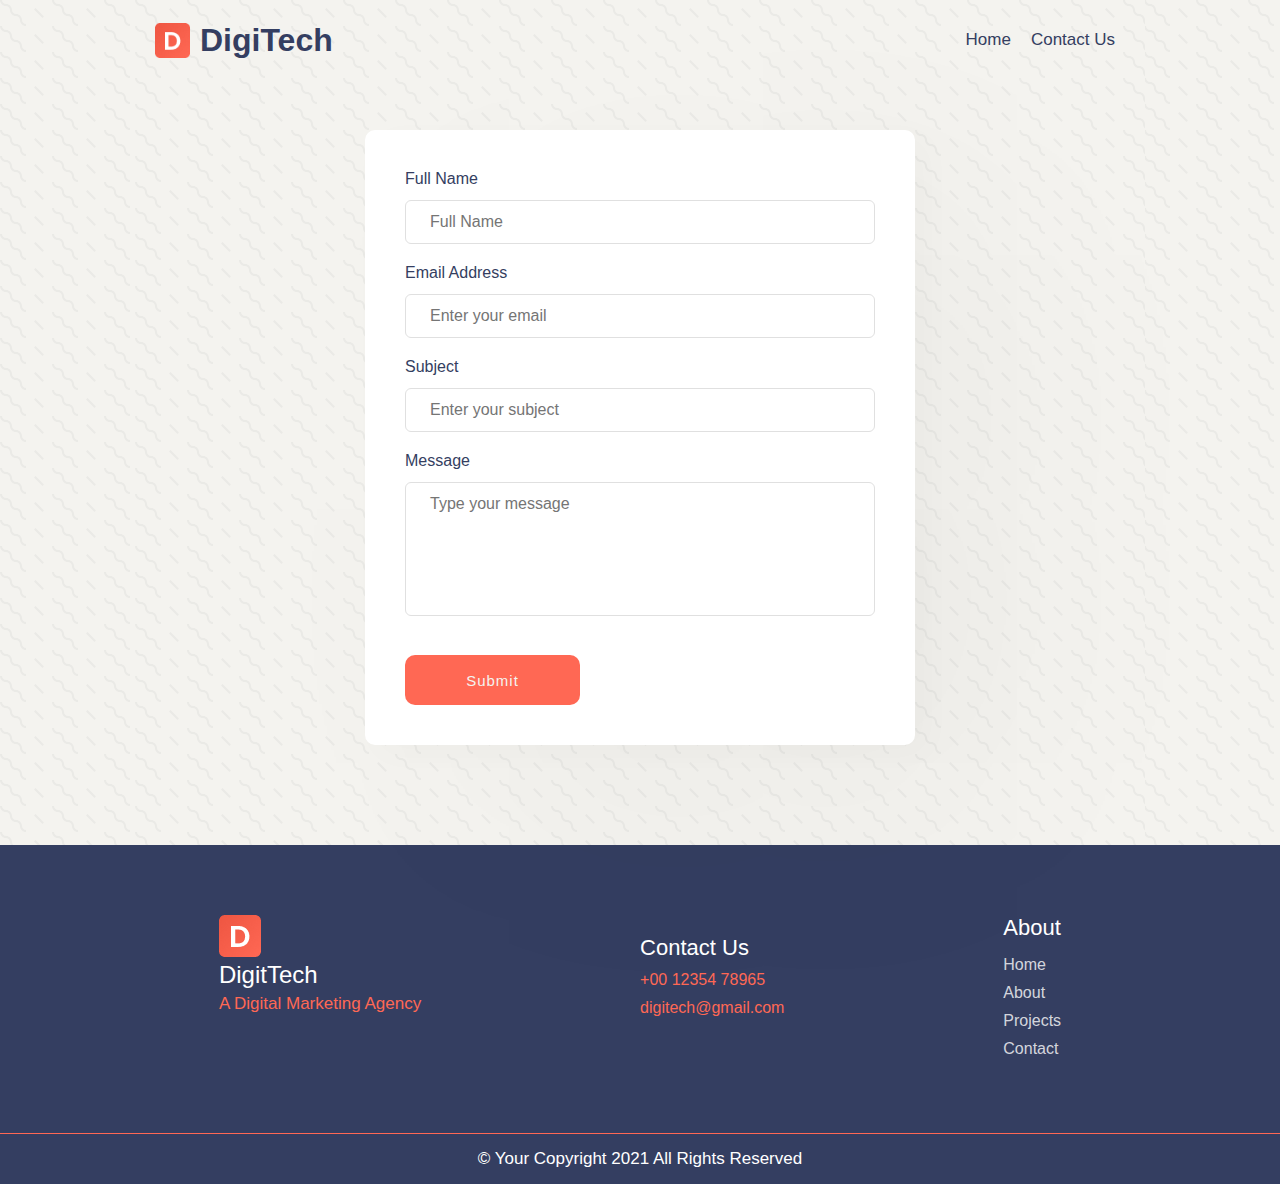
==== contact.html @ aae9b6a9 "first commit" ====
<!DOCTYPE html>
<html lang="en">

<head>
    <meta charset="UTF-8">
    <meta http-equiv="X-UA-Compatible" content="IE=edge">
    <meta name="viewport" content="width=device-width, initial-scale=1.0">
    <link rel="stylesheet" href="./css/style.css">
    <link rel="stylesheet" href="./css/contact-form.css">
    <title>Digitech - Contact</title>
</head>

<body>
    <header>
        <!-- Navbar start -->
        <nav>
            <div id="logo">
                <img src="./images/logo.png" alt="">
                <h1>DigiTech</h1>
            </div>
            <ul id="navbar">
                <li><a href="./index.html">Home</a></li>
                <li><a href="./contact.html">Contact Us</a></li>
            </ul>
        </nav>
        <!-- Navbar end -->
    </header>

    <!-- Contact Form -->
    <div class="formbold-main-wrapper">
        <div class="formbold-form-wrapper">
            <form onsubmit="validation()">
                <div class="formbold-mb-5">
                    <label for="name" class="formbold-form-label"> Full Name </label>
                    <input type="text" name="name" id="name" placeholder="Full Name" class="formbold-form-input" required/>
                </div>

                <div class="formbold-mb-5">
                    <label for="email" class="formbold-form-label"> Email Address </label>
                    <input type="email" name="email" id="email" placeholder="Enter your email"
                        class="formbold-form-input" required/>
                </div>

                <div class="formbold-mb-5">
                    <label for="subject" class="formbold-form-label"> Subject </label>
                    <input type="text" name="subject" id="subject" placeholder="Enter your subject"
                        class="formbold-form-input" />
                </div>

                <div class="formbold-mb-5">
                    <label for="message" class="formbold-form-label"> Message </label>
                    <textarea rows="6" name="message" id="message" placeholder="Type your message"
                        class="formbold-form-input" required></textarea>
                </div>

                <div>
                    <button type='submit' class="formbold-btn">Submit</button>
                </div>
            </form>
        </div>
    </div>

    <!-- Footer -->
    <section id="footer">
        <div class="main-footer">
            <div class="logoinfo" data-aos="fade-up">
                <img src="./images/logo.png" alt="">
                <h2>DigitTech</h2>
                <p>A Digital Marketing Agency</p>
            </div>
            <div class="contact-details">
                <h1>Contact Us</h1>
                <li>
                    <a href="tel:+919326048690">+00 12354 78965</a>
                </li>
                <li>
                    <a href="mailto:yourmail@gmail.com">digitech@gmail.com</a>
                </li>
                </li>
            </div>
            <div class="com " data-aos="fade-up">
                <h1>About</h1>
                <ul>
                    <li><a href="#">Home</a></li>
                    <li><a href="#">About</a></li>
                    <li><a href="#">Projects</a></li>
                    <li><a href="#">Contact</a></li>
                </ul>
            </div>
        </div>
        <footer>© Your Copyright 2021 All Rights Reserved</footer>
    </section>
</body>
<script src="./js/script.js"></script>

</html>
---- css/style.css ----
* {
    margin: 0;
    padding: 0;
    box-sizing: border-box;
}
html {
    background-color: #f4f3ef;
    background-image: url("data:image/svg+xml,%3Csvg width='52' height='26' viewBox='0 0 52 26' xmlns='http://www.w3.org/2000/svg'%3E%3Cg fill='none' fill-rule='evenodd'%3E%3Cg fill='%23ababab' fill-opacity='0.13'%3E%3Cpath d='M10 10c0-2.21-1.79-4-4-4-3.314 0-6-2.686-6-6h2c0 2.21 1.79 4 4 4 3.314 0 6 2.686 6 6 0 2.21 1.79 4 4 4 3.314 0 6 2.686 6 6 0 2.21 1.79 4 4 4v2c-3.314 0-6-2.686-6-6 0-2.21-1.79-4-4-4-3.314 0-6-2.686-6-6zm25.464-1.95l8.486 8.486-1.414 1.414-8.486-8.486 1.414-1.414z' /%3E%3C/g%3E%3C/g%3E%3C/svg%3E");
}

body {
    font-family: 'Sora', sans-serif;
    background-color: #F4F3EF;
    color: #343E61;
    margin: 0 135px;
    background-color: #f4f3ef;
    background-image: url("data:image/svg+xml,%3Csvg width='52' height='26' viewBox='0 0 52 26' xmlns='http://www.w3.org/2000/svg'%3E%3Cg fill='none' fill-rule='evenodd'%3E%3Cg fill='%23ababab' fill-opacity='0.13'%3E%3Cpath d='M10 10c0-2.21-1.79-4-4-4-3.314 0-6-2.686-6-6h2c0 2.21 1.79 4 4 4 3.314 0 6 2.686 6 6 0 2.21 1.79 4 4 4 3.314 0 6 2.686 6 6 0 2.21 1.79 4 4 4v2c-3.314 0-6-2.686-6-6 0-2.21-1.79-4-4-4-3.314 0-6-2.686-6-6zm25.464-1.95l8.486 8.486-1.414 1.414-8.486-8.486 1.414-1.414z' /%3E%3C/g%3E%3C/g%3E%3C/svg%3E");
}

input,
textarea,
button {
    font-family: inherit;
}
button{
    cursor: pointer;
}

/* -- Header Section & Navbar -- */

nav {
    display: flex;
    justify-content: space-between;
    align-items: center;
    padding: 20px;
}

#logo {
    display: flex;
    align-items: center;
}

#logo img {
    margin-right: 10px;
    height: 35px;
}

#navbar {
    display: flex;
    justify-content: flex-end;
    width: 40%;
    list-style: none;
    margin: 0;
    padding: 0;
}

#navbar li a {
    display: block;
    text-decoration: none;
    color: #343E61;
    font-size: 17px;
    font-weight: 500;
    margin: 10px;
}
#navbar li a:hover {
   color: #FF6854;
}
#navbar li a:active {
   color: #FF6854;
}

/* -- Header Section & Navbar End -- */

/* -- Hero Section Start -- */
.hero-section {
    display: flex;
    justify-content: space-between;
    align-items: center;
    margin: 50px 0;
}

#headings {
    width: 50%;
}

#headings p {
    font-size: 20px;
}

#headings span p {
    background-color: #FFD9D4;
    height: 25px;
    width: fit-content;
    color: #FF6854;
    border-radius: 80px;
    padding: 0 20px;
    align-items: center;
}

#headings button {
    width: 175px;
    height: 50px;
    background-color: #FF6854;
    color: #F4F3EF;
    border: none;
    font-weight: 500;
    border-radius: 100px;
    letter-spacing: 3px;
    cursor: pointer;
    margin-top: 30px;
    text-align: center;
}

#headings button:hover {
    background-color: #343E61;
    color: #F4F3EF;
}

.hero-section h1 {
    font-weight: 600;
    font-size: 60px;
    margin-top: 15px;
    margin-bottom: 15px;
}

.hero-section img {
    width: 435px;
}

/* -- Hero Section End -- */

/* -- Company Logo Slide Start -- */
.company-logos {
    margin-top: 100px;
    text-align: center;
    margin-bottom: 100px;
}

.company-logos h1 {
    margin-bottom: 50px;
}

@keyframes scroll {
    0% {
        transform: translateX(0);
    }

    100% {
        transform: translateX(calc(-250px * 10));
    }
}

.slider {
    height: 100px;
    margin: auto;
    overflow: hidden;
    position: relative;
    width: auto;
}

.slider .slide-track {
    animation: scroll 30s linear infinite;
    display: flex;
    align-items: center;
    justify-content: center;
    width: calc(250px * 20);
}

.slide img {
    height: 50px;
}

.slider .slide {
    margin-right: 100px;
    height: 80px;
    width: 250px;
}

/* -- Company Logo Slide End -- */

/* -- Service Section Start -- */
.services {
    background-color: #343E61;
    margin: 0 -135px;
    color: #F4F3EF;
    padding: 60px 0;
    text-align: center;
}

.services h1 {
    font-weight: 400;
    margin-bottom: 15px;
    color: #FF6854;
}

.services h2 {
    font-weight: 600;
    font-size: 30px;
    text-align: center;
    margin-bottom: 55px;
}

.sevice-cards-grid {
    display: grid;
    justify-items: center;
    align-items: center;
    gap: 30px;
    grid-template-columns: 1fr 1fr 1fr;
    margin: 0 135px;
}

.card {
    background-color: #F4F3EF;
    border-radius: 10px;
    width: 350px;
    height: fit-content;
    padding: 30px 40px;
    color: #343E61;
    margin-bottom: 50px;
    box-shadow: 12.8px 9px 33.6px rgba(0, 0, 0, 0.02), 102px 72px 268px rgba(0, 0, 0, 0.04);
    display: flex;
    flex-direction: column;
    justify-content: center;
    align-items: center;
    gap: 20px;
}

.card button {
    width: 100%;
    border-radius: 7px;
    padding: 15px 0;
    background-color: #FF6854;
    border: none;
    color: #F4F3EF;
    font-size: 15px;
}

.card button:hover {
    background-color: #343E61;
}

.card img {
    width: 120px;
}

/* -- Service Section End -- */
/* -- Audience section Start -- */
.audience {
    margin: 100px 0;
    display: flex;
    align-items: center;
}

.audience h1 {
    margin: 10px 0;
    font-size: 40px;
}

#audience-img {
    display: inline-flex;
    justify-content: flex-end;
}

#audience-img img {
    width: 80%;
    border-radius: 10px;
}

#project-count-grid {
    display: grid;
    grid-template-columns: 1fr 1fr;
    gap: 20px;
    margin-top: 20px;
}

.count-card {
    background-color: #FF6854;
    color: #F4F3EF;
    padding: 25px;
    border-radius: 10px;
    font-size: 30px;
    font-weight: 600;
    text-align: center;
    display: flex;
    flex-direction: column;
}

.count-card p {
    margin: 0;
}

.sub-text {
    font-size: 12px;
    font-weight: 400;
    letter-spacing: 1px;
}

/* -- Audience section End -- */

/* -- Discover More -- */
.discover-more {
    background-image: linear-gradient(0deg, #343E61 0%, #343e61c0 100%), url('/images/pexels-mikhail-nilov-7988669.jpg');
    background-repeat: no-repeat;
    background-size: cover;
    background-position: center;
    height: 500px;
    display: flex;
    margin: 0 -135px;
    justify-content: center;
}

#discover-container {
    display: flex;
    flex-direction: column;
    align-items: center;
    gap: 15px;
    justify-content: center;
    width: 60%;
    text-align: center;
    color: #F4F3EF;
}

.discover-more h1 {
    font-size: 40px;
    color: #F4F3EF;
    margin: 5px;
}

.discover-more button {
    width: 175px;
    height: 50px;
    background-color: #FF6854;
    color: #F4F3EF;
    border: none;
    font-weight: 500;
    border-radius: 100px;
    letter-spacing: 1px;
    cursor: pointer;
    margin-top: 15px;
    text-align: center;
}

/* -- Discover More  End-- */

/* -- Pricing Plan -- */
.pricing-plan {
    text-align: center;
    margin: 100px 0;
}

.pricing-plan h1 {
    font-weight: 400;
    margin-bottom: 15px;
    color: #FF6854;
}

.pricing-plan h2 {
    font-weight: 600;
    font-size: 30px;
    text-align: center;
    margin-bottom: 55px;
}

#pricing-grid {
    display: grid;
    grid-template-columns: 1fr 1fr 1fr;
    gap: 50px;
}

.pricing-card {
    display: flex;
    flex-direction: column;
    align-items: center;
    justify-content: center;
    border: 1px solid #d3d3d3;
    border-radius: 20px;
    padding-bottom: 30px;
    background-color: #F4F3EF;
}

.pricing-card:hover {
    background: #FF6854;
    color: #F4F3EF;
}

.pricing-card h2 {
    margin: 0;
    padding: 20px 0 5px 0;
}

.pricing-card button {
    width: 175px;
    height: 40px;
    border: 1px solid #343E61;
    color: #343E61;
    font-weight: 500;
    border-radius: 100px;
    letter-spacing: 1px;
    cursor: pointer;
    margin-top: 30px;
    text-align: center;
}

.pricing-card button:hover {
    background: #343E61;
    color: #F4F3EF;
}

.price-tag p {
    font-size: 30px;
    font-weight: 700;
    padding: 0;
    margin: 10px;
}

.price-wrapper {
    display: flex;
    align-items: center;
    margin: 5px 0 25px 0;
}

.bullet-point {
    display: flex;
    align-items: center;
    margin-bottom: 10px;
}

.bullet-point img {
    height: 25px;
    margin-right: 10px;
}

.message-wrapper {
    display: flex;
    flex-direction: column;
    align-items: flex-start;
}

.message-wrapper p {
    margin: 0;
}

.small-text {
    font-size: 10px;
}

.pricing-card-middle {
    display: flex;
    flex-direction: column;
    align-items: center;
    color: #F4F3EF;
    background: #FF6854;
    justify-content: center;
    border-radius: 20px;
    padding-bottom: 30px;
}

.pricing-card-middle h2 {
    margin: 0;
    padding: 20px 0 5px 0;
}

.pricing-card-middle button {
    width: 175px;
    height: 40px;
    background: #343E61;
    border: none;
    color: #F4F3EF;
    font-weight: 500;
    border-radius: 100px;
    letter-spacing: 1px;
    cursor: pointer;
    margin-top: 30px;
    text-align: center;
}

.pricing-card-middle button:hover {
    background: #F4F3EF;
    color: #FF6854;
}
/* -- Pricing Plan End -- */

/* -- Custom Package Start -- */
.custom-package{
    background: url('/images/stacked-peaks-haikei.svg');
    background-size: cover;
    background-position: center;
    background-repeat: no-repeat;
    height: 150px;
    border-radius: 15px;
    padding: 40px;
    display: flex;
    justify-content: space-between;
    align-items: center;
    color: #F4F3EF;
    margin-bottom: 100px;
}
.custom-package p{
    margin-top: 10px;
    width: 80%;
}
.custom-package button {
    width: 175px;
    height: 50px;
    background: #343E61;
    border: none;
    color: #F4F3EF;
    font-weight: 500;
    border-radius: 100px;
    letter-spacing: 1px;
    cursor: pointer;
    text-align: center;
}

.custom-package button:hover {
    background: #F4F3EF;
    color: #FF6854;
}
/* -- Custom Package End -- */
/* -- Testimonial Start -- */

/* -- Testimonial End -- */

/* -- Footer Start -- */
.main-footer {
    padding: 70px 0;
    display: flex;
    justify-content: space-evenly;
    background-color: #343E61;
    margin: 0 -135px;
  }
  
  .main-footer ul {
    list-style: none;
  }
  
  .main-footer h1 {
    font-size: 22px;
    line-height: 117%;
    color: #ffffff;
    margin-bottom: 10px;
    font-weight: 500;
  }
  
  .main-footer h2 {
    color: #ffffff;
    font-weight: 500;
  }
  
  .main-footer ul li a {
    color: #ffffffcc;
    text-decoration:none;
  }
  
  footer {
    background-color: #343E61;
    border-top: 1px solid #FF6854;
    font-size: 17px;
    padding: 15px 5px;
    margin: 0 -135px;
    color: #ffffff;
    text-align: center;
  }
  
  footer a {
    text-decoration: none;
    color: #ffffff;
  }
  
  .logoinfo p {
    color: #FF6854;
    font-size: 17px;
    margin-top: 5px;
  }
  
  .contact-details {
    margin-top: 20px;
  }
  
  .contact-details li {
    list-style: none;
    margin: 10px 0;
  }
  
  .contact-details li a {
    text-decoration:none;
    color: #FF6854;
  }
  
  .com ul li{
    padding:5px 0;
  }
  
  @media only screen and (max-width: 749px) {
    .main-footer {
      padding:20px;
      display:grid;
      grid-template-columns: 1fr 1fr;
    }
      .info{
        padding:20px 0;
    }
  }
  
  @media (max-width: 480px) {
    .main-footer {
      grid-template-columns: 1fr;
    }
    .sociallogos{
      padding:20px 0;
    }
    .com{
      padding:20px 0;
    } 
  
  }
/* -- Footer End -- */
---- css/contact-form.css ----
.formbold-mb-5 {
    margin-bottom: 20px;
  }
  .formbold-pt-3 {
    padding-top: 12px;
  }
  .formbold-main-wrapper {
    display: flex;
    align-items: center;
    justify-content: center;
    padding: 50px;
    margin-bottom: 50px;
  }

  .formbold-form-wrapper {
    margin: 0 auto;
    padding: 40px;
    border-radius: 10px;
    box-shadow: 12.8px 9px 33.6px rgba(0, 0, 0, 0.02), 102px 72px 268px rgba(0, 0, 0, 0.04);
    max-width: 550px;
    width: 100%;
    background: white;
  }
  .formbold-form-label {
    display: block;
    font-weight: 500;
    font-size: 16px;
    color: #343E61;
    margin-bottom: 12px;
  }
  .formbold-form-label-2 {
    font-weight: 600;
    font-size: 20px;
    margin-bottom: 20px;
  }

  .formbold-form-input {
    width: 100%;
    padding: 12px 24px;
    border-radius: 6px;
    border: 1px solid #e0e0e0;
    background: white;
    font-weight: 500;
    font-size: 16px;
    color: #6b7280;
    outline: none;
    resize: none;
  }
  .formbold-form-input:focus {
    border-color: #343E61;
    box-shadow: 0px 3px 8px rgba(0, 0, 0, 0.05);
  }

  .formbold-btn {
    width: 175px;
    height: 50px;
    background-color: #FF6854;
    color: #F4F3EF;
    border: none;
    font-size: 15px;
    font-weight: 500;
    border-radius: 10px;
    letter-spacing: 1px;
    cursor: pointer;
    margin-top: 15px;
    text-align: center;
}
  .formbold-btn:hover {
    box-shadow: 0px 3px 8px rgba(0, 0, 0, 0.05);
    background-color: #343E61;
  }

  .formbold--mx-3 {
    margin-left: -12px;
    margin-right: -12px;
  }
  .formbold-px-3 {
    padding-left: 12px;
    padding-right: 12px;
  }
  .flex {
    display: flex;
  }
  .flex-wrap {
    flex-wrap: wrap;
  }
  .w-full {
    width: 100%;
  }
  @media (min-width: 540px) {
    .sm\:w-half {
      width: 50%;
    }
  }
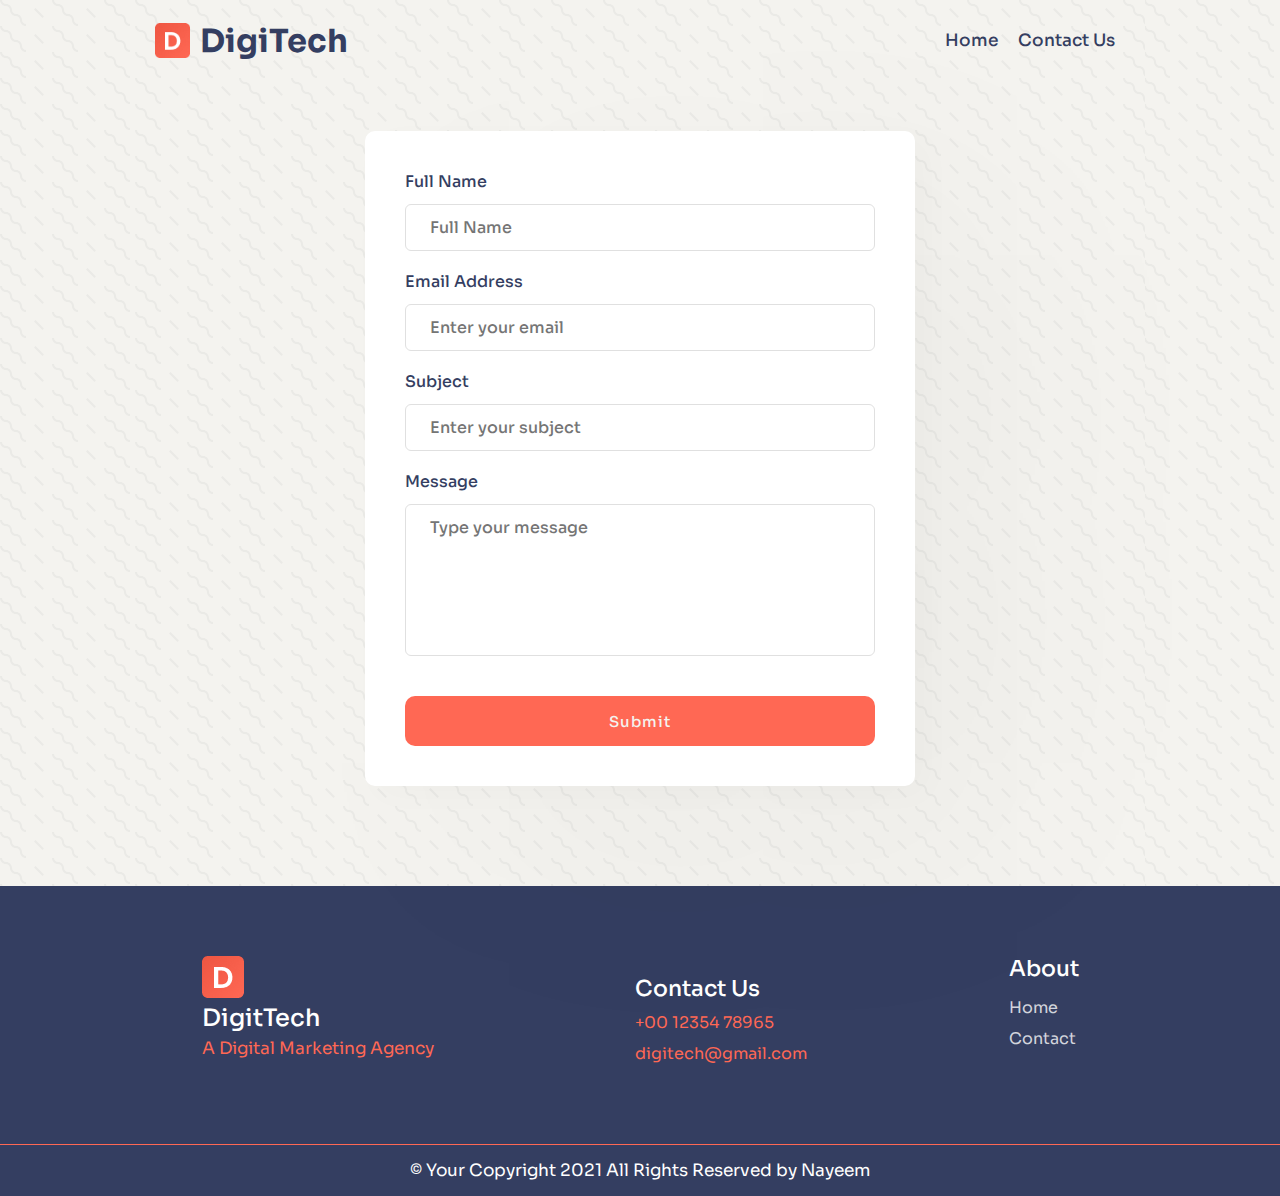
==== commit 74ca6220: "final push" ====
--- a/contact.html
+++ b/contact.html
@@ -7,6 +7,13 @@
     <meta name="viewport" content="width=device-width, initial-scale=1.0">
     <link rel="stylesheet" href="./css/style.css">
     <link rel="stylesheet" href="./css/contact-form.css">
+    <!-- Linking Google Font -->
+    <link rel="preconnect" href="https://fonts.googleapis.com">
+    <link rel="preconnect" href="https://fonts.gstatic.com" crossorigin>
+    <link href="https://fonts.googleapis.com/css2?family=Sora:wght@100;300;400;500;600;700;800&display=swap"
+        rel="stylesheet">
+    <!-- Linking Google Font End -->
+
     <title>Digitech - Contact</title>
 </head>
 
@@ -14,14 +21,20 @@
     <header>
         <!-- Navbar start -->
         <nav>
-            <div id="logo">
+            <a href="./index.html" id="logo">
                 <img src="./images/logo.png" alt="">
                 <h1>DigiTech</h1>
+            </a>
+            <div class="navlinks">
+                <ul class="navbar">
+                    <li><a href="./index.html">Home</a></li>
+                    <li><a href="./contact.html">Contact Us</a></li>
+                </ul>
             </div>
-            <ul id="navbar">
-                <li><a href="./index.html">Home</a></li>
-                <li><a href="./contact.html">Contact Us</a></li>
-            </ul>
+            <svg xmlns="http://www.w3.org/2000/svg" fill="none" viewBox="0 0 24 24" stroke-width="1.5" stroke="currentColor" class="hamburger">
+                <path stroke-linecap="round" stroke-linejoin="round" d="M3.75 6.75h16.5M3.75 12h16.5m-16.5 5.25h16.5" />
+              </svg>
+              
         </nav>
         <!-- Navbar end -->
     </header>
@@ -81,14 +94,12 @@
             <div class="com " data-aos="fade-up">
                 <h1>About</h1>
                 <ul>
-                    <li><a href="#">Home</a></li>
-                    <li><a href="#">About</a></li>
-                    <li><a href="#">Projects</a></li>
-                    <li><a href="#">Contact</a></li>
+                    <li><a href="./index.html">Home</a></li>
+                    <li><a href="./contact.html">Contact</a></li>
                 </ul>
             </div>
         </div>
-        <footer>© Your Copyright 2021 All Rights Reserved</footer>
+        <footer>© Your Copyright 2021 All Rights Reserved by Nayeem</footer>
     </section>
 </body>
 <script src="./js/script.js"></script>
--- a/css/style.css
+++ b/css/style.css
@@ -3,6 +3,7 @@
     padding: 0;
     box-sizing: border-box;
 }
+
 html {
     background-color: #f4f3ef;
     background-image: url("data:image/svg+xml,%3Csvg width='52' height='26' viewBox='0 0 52 26' xmlns='http://www.w3.org/2000/svg'%3E%3Cg fill='none' fill-rule='evenodd'%3E%3Cg fill='%23ababab' fill-opacity='0.13'%3E%3Cpath d='M10 10c0-2.21-1.79-4-4-4-3.314 0-6-2.686-6-6h2c0 2.21 1.79 4 4 4 3.314 0 6 2.686 6 6 0 2.21 1.79 4 4 4 3.314 0 6 2.686 6 6 0 2.21 1.79 4 4 4v2c-3.314 0-6-2.686-6-6 0-2.21-1.79-4-4-4-3.314 0-6-2.686-6-6zm25.464-1.95l8.486 8.486-1.414 1.414-8.486-8.486 1.414-1.414z' /%3E%3C/g%3E%3C/g%3E%3C/svg%3E");
@@ -22,7 +23,8 @@
 button {
     font-family: inherit;
 }
-button{
+
+button {
     cursor: pointer;
 }
 
@@ -33,6 +35,10 @@
     justify-content: space-between;
     align-items: center;
     padding: 20px;
+}
+nav a{
+    text-decoration: none;
+    color: #343E61;
 }
 
 #logo {
@@ -45,16 +51,16 @@
     height: 35px;
 }
 
-#navbar {
+.navbar {
     display: flex;
     justify-content: flex-end;
-    width: 40%;
     list-style: none;
     margin: 0;
     padding: 0;
-}
-
-#navbar li a {
+    transition: all 0.5s ease-in-out;
+
+}
+.navbar li a {
     display: block;
     text-decoration: none;
     color: #343E61;
@@ -62,11 +68,13 @@
     font-weight: 500;
     margin: 10px;
 }
-#navbar li a:hover {
-   color: #FF6854;
-}
-#navbar li a:active {
-   color: #FF6854;
+
+.navbar li a:hover {
+    color: #FF6854;
+} 
+.hamburger{
+    width: 35px;
+    display: none;
 }
 
 /* -- Header Section & Navbar End -- */
@@ -212,7 +220,7 @@
 .card {
     background-color: #F4F3EF;
     border-radius: 10px;
-    width: 350px;
+    width: fit-content;
     height: fit-content;
     padding: 30px 40px;
     color: #343E61;
@@ -223,6 +231,10 @@
     justify-content: center;
     align-items: center;
     gap: 20px;
+    transition: all 0.3s ease-in;
+}
+.card:hover{
+    transform: translate(0, -8px);
 }
 
 .card button {
@@ -271,6 +283,11 @@
     grid-template-columns: 1fr 1fr;
     gap: 20px;
     margin-top: 20px;
+}
+
+.count {
+    display: inline-flex;
+    justify-content: center;
 }
 
 .count-card {
@@ -478,10 +495,11 @@
     background: #F4F3EF;
     color: #FF6854;
 }
+
 /* -- Pricing Plan End -- */
 
 /* -- Custom Package Start -- */
-.custom-package{
+.custom-package {
     background: url('/images/stacked-peaks-haikei.svg');
     background-size: cover;
     background-position: center;
@@ -495,16 +513,18 @@
     color: #F4F3EF;
     margin-bottom: 100px;
 }
-.custom-package p{
+
+.custom-package p {
     margin-top: 10px;
     width: 80%;
 }
+
 .custom-package button {
     width: 175px;
     height: 50px;
     background: #343E61;
+    color: #F4F3EF;
     border: none;
-    color: #F4F3EF;
     font-weight: 500;
     border-radius: 100px;
     letter-spacing: 1px;
@@ -512,10 +532,21 @@
     text-align: center;
 }
 
+.custom-package button a {
+    text-decoration: none;
+    color: #F4F3EF;
+}
+
+.custom-package button a:hover {
+    text-decoration: none;
+    color: #343E61;
+}
+
 .custom-package button:hover {
     background: #F4F3EF;
     color: #FF6854;
 }
+
 /* -- Custom Package End -- */
 /* -- Testimonial Start -- */
 
@@ -528,31 +559,31 @@
     justify-content: space-evenly;
     background-color: #343E61;
     margin: 0 -135px;
-  }
-  
-  .main-footer ul {
+}
+
+.main-footer ul {
     list-style: none;
-  }
-  
-  .main-footer h1 {
+}
+
+.main-footer h1 {
     font-size: 22px;
     line-height: 117%;
     color: #ffffff;
     margin-bottom: 10px;
     font-weight: 500;
-  }
-  
-  .main-footer h2 {
+}
+
+.main-footer h2 {
     color: #ffffff;
     font-weight: 500;
-  }
-  
-  .main-footer ul li a {
+}
+
+.main-footer ul li a {
     color: #ffffffcc;
-    text-decoration:none;
-  }
-  
-  footer {
+    text-decoration: none;
+}
+
+footer {
     background-color: #343E61;
     border-top: 1px solid #FF6854;
     font-size: 17px;
@@ -560,58 +591,349 @@
     margin: 0 -135px;
     color: #ffffff;
     text-align: center;
-  }
-  
-  footer a {
+}
+
+footer a {
     text-decoration: none;
     color: #ffffff;
-  }
-  
-  .logoinfo p {
+}
+
+.logoinfo p {
     color: #FF6854;
     font-size: 17px;
     margin-top: 5px;
-  }
-  
-  .contact-details {
+}
+
+.contact-details {
     margin-top: 20px;
-  }
-  
-  .contact-details li {
+}
+
+.contact-details li {
     list-style: none;
     margin: 10px 0;
-  }
-  
-  .contact-details li a {
-    text-decoration:none;
+}
+
+.contact-details li a {
+    text-decoration: none;
     color: #FF6854;
-  }
-  
-  .com ul li{
-    padding:5px 0;
-  }
-  
-  @media only screen and (max-width: 749px) {
-    .main-footer {
-      padding:20px;
-      display:grid;
-      grid-template-columns: 1fr 1fr;
-    }
-      .info{
-        padding:20px 0;
-    }
-  }
-  
-  @media (max-width: 480px) {
-    .main-footer {
-      grid-template-columns: 1fr;
-    }
-    .sociallogos{
-      padding:20px 0;
-    }
-    .com{
-      padding:20px 0;
-    } 
-  
-  }
-/* -- Footer End -- */+}
+
+.com ul li {
+    padding: 5px 0;
+}
+/* -- Footer End -- */
+.mobile-menu{
+    margin-left: 0;
+    cursor: pointer;
+}
+
+/* mobile responsiveness */
+@media only screen and (max-width: 520px) {
+    body{
+        margin: 10px 30px;
+    }
+    /* Navbar Start  */
+    .navbar{
+        position: absolute;
+        display: flex;
+        flex-direction: column;
+        justify-content: center;
+        align-items: center;
+        background-color: rgba(255, 104, 84, 0.5);
+        backdrop-filter: blur(17px);
+        width: 100vw;
+        right: 0;
+        top: 80px;
+        height: 200px;
+        margin-top: -100%;
+    }
+    .navbar.mobile-menu{
+        margin-top: 0;
+    }
+    .hamburger{
+        display: block;
+    }
+    /* Navbar End  */
+    .hero-section{
+        display: flex;
+        flex-direction: column;
+        justify-content: center;
+        align-items: center;
+        margin: 50px 0;
+    }
+    .hero-section h1 {
+        font-weight: 600;
+        font-size: 40px;
+        width: 100%;
+        text-align: center;
+    }
+    #headings{
+        display: flex;
+        flex-direction: column;
+        justify-content: center;
+        align-items: center;
+        width: 80vw;
+    }
+    #headings p {
+        font-size: 15px;
+        text-align: center;
+    }
+    #headings span p {
+        height: max-content;
+    }
+    .hero-section img {
+        margin-top: 30px;
+        width: 70vw;
+    }
+    .services {
+        width: fit-content;
+        margin: 0 -30px;
+    }
+    .sevice-cards-grid {
+        display: grid;
+        flex-direction: column;
+        justify-items: center;
+        align-items: center;
+        gap: 10px;
+        grid-template-columns: 1fr;
+        padding: 0;
+        margin: 0;
+    }
+    .services h2 {
+        font-weight: 600;
+        font-size: 20px;
+        padding: 0 100px;
+        text-align: center;
+        margin-bottom: 55px;
+    }
+    .card {
+        width: 70vw;
+        height: fit-content;
+        margin-bottom: 50px;
+    }
+    .audience {
+        margin: 100px 0;
+        display: flex;
+        flex-direction: column;
+        justify-content: center;
+        align-items: center;
+        text-align: center;
+    }
+    #audience-img{
+        justify-content: center;
+    }
+    .audience h1 {
+        margin: 10px 0;
+        font-size: 30px;
+    }
+    .discover-more {
+        margin: 0;
+        position: relative;
+        align-items: center;
+    }
+    #discover-container{
+        width: auto;
+        position: absolute;
+        padding: 35px 35px;
+    }
+    .discover-more h1{
+        font-size: 25px;
+    }
+    #pricing-grid {
+        display: grid;
+        grid-template-columns: 1fr;
+        gap: 25px;
+    }
+
+    .custom-package {
+        height: max-content;
+        border-radius: 15px;
+        padding: 40px;
+        display: flex;
+        flex-direction: column;
+        text-align: center;
+        align-items: center;
+        gap: 10px;
+        margin-bottom: 100px;
+    }
+    #custom-package-text{
+        display: flex;
+        flex-direction: column;
+        align-items: center;
+    }
+    .logoinfo{
+        display: flex;
+        flex-direction: column;
+        align-items: center;
+    }
+    footer {
+        margin: 0 -30px;
+
+    }
+    .main-footer{
+        display: flex;
+        flex-direction: column;
+        justify-content: center;
+        align-items: center;
+        text-align: center;
+        gap: 15px;
+        margin: 0 -30px;
+    }
+
+}
+
+/* tablet responsive */
+@media only screen and (max-width: 768px) {
+    body{
+        margin: 10px 30px;
+    }
+    /* Navbar Start  */
+    .navbar{
+        position: absolute;
+        display: flex;
+        flex-direction: column;
+        justify-content: center;
+        align-items: center;
+        background-color: rgba(255, 104, 84, 0.5);
+        backdrop-filter: blur(17px);
+        width: 100vw;
+        right: 0;
+        top: 80px;
+        height: 200px;
+        margin-right: -100%;
+    }
+    .navbar.mobile-menu{
+        margin-right: 0;
+    }
+    .hamburger{
+        display: block;
+        cursor: pointer;
+    }
+    /* Navbar End  */
+    .hero-section{
+        display: flex;
+        flex-direction: column;
+        justify-content: center;
+        align-items: center;
+        margin: 50px 0;
+    }
+    .hero-section h1 {
+        font-weight: 600;
+        font-size: 40px;
+        width: 100%;
+        text-align: center;
+    }
+    #headings{
+        display: flex;
+        flex-direction: column;
+        justify-content: center;
+        align-items: center;
+        width: 80vw;
+    }
+    #headings p {
+        font-size: 15px;
+        text-align: center;
+    }
+    #headings span p {
+        height: max-content;
+    }
+    .hero-section img {
+        margin-top: 30px;
+        width: 70vw;
+    }
+    .services {
+        width: fit-content;
+        margin: 0 -30px;
+    }
+    .sevice-cards-grid {
+        display: grid;
+        flex-direction: column;
+        justify-items: center;
+        align-items: center;
+        gap: 10px;
+        grid-template-columns: 1fr;
+        padding: 0;
+        margin: 0;
+    }
+    .services h2 {
+        font-weight: 600;
+        font-size: 20px;
+        padding: 0 100px;
+        text-align: center;
+        margin-bottom: 55px;
+    }
+    .card {
+        width: 70vw;
+        height: fit-content;
+        margin-bottom: 50px;
+    }
+    .audience {
+        margin: 100px 0;
+        display: flex;
+        flex-direction: column;
+        justify-content: center;
+        align-items: center;
+        text-align: center;
+    }
+    #audience-img{
+        justify-content: center;
+    }
+    .audience h1 {
+        margin: 10px 0;
+        font-size: 30px;
+    }
+    .discover-more {
+        margin: 0;
+        position: relative;
+        align-items: center;
+    }
+    #discover-container{
+        width: auto;
+        position: absolute;
+        padding: 35px 35px;
+    }
+    .discover-more h1{
+        font-size: 25px;
+    }
+    #pricing-grid {
+        display: grid;
+        grid-template-columns: 1fr;
+        gap: 25px;
+    }
+
+    .custom-package {
+        height: max-content;
+        border-radius: 15px;
+        padding: 40px;
+        display: flex;
+        flex-direction: column;
+        text-align: center;
+        align-items: center;
+        gap: 10px;
+        margin-bottom: 100px;
+    }
+    #custom-package-text{
+        display: flex;
+        flex-direction: column;
+        align-items: center;
+    }
+    .logoinfo{
+        display: flex;
+        flex-direction: column;
+        align-items: center;
+    }
+    footer {
+        margin: 0 -30px;
+
+    }
+    .main-footer{
+        display: flex;
+        flex-direction: column;
+        justify-content: center;
+        align-items: center;
+        text-align: center;
+        gap: 15px;
+        margin: 0 -30px;
+    }
+
+}--- a/css/contact-form.css
+++ b/css/contact-form.css
@@ -52,7 +52,7 @@
   }
 
   .formbold-btn {
-    width: 175px;
+    width: 100%;
     height: 50px;
     background-color: #FF6854;
     color: #F4F3EF;
@@ -87,8 +87,9 @@
   .w-full {
     width: 100%;
   }
-  @media (min-width: 540px) {
-    .sm\:w-half {
-      width: 50%;
+  @media (max-width: 480px) {
+    .formbold-form-wrapper {
+      width: 90vw;
+      padding: 15px;
     }
   }